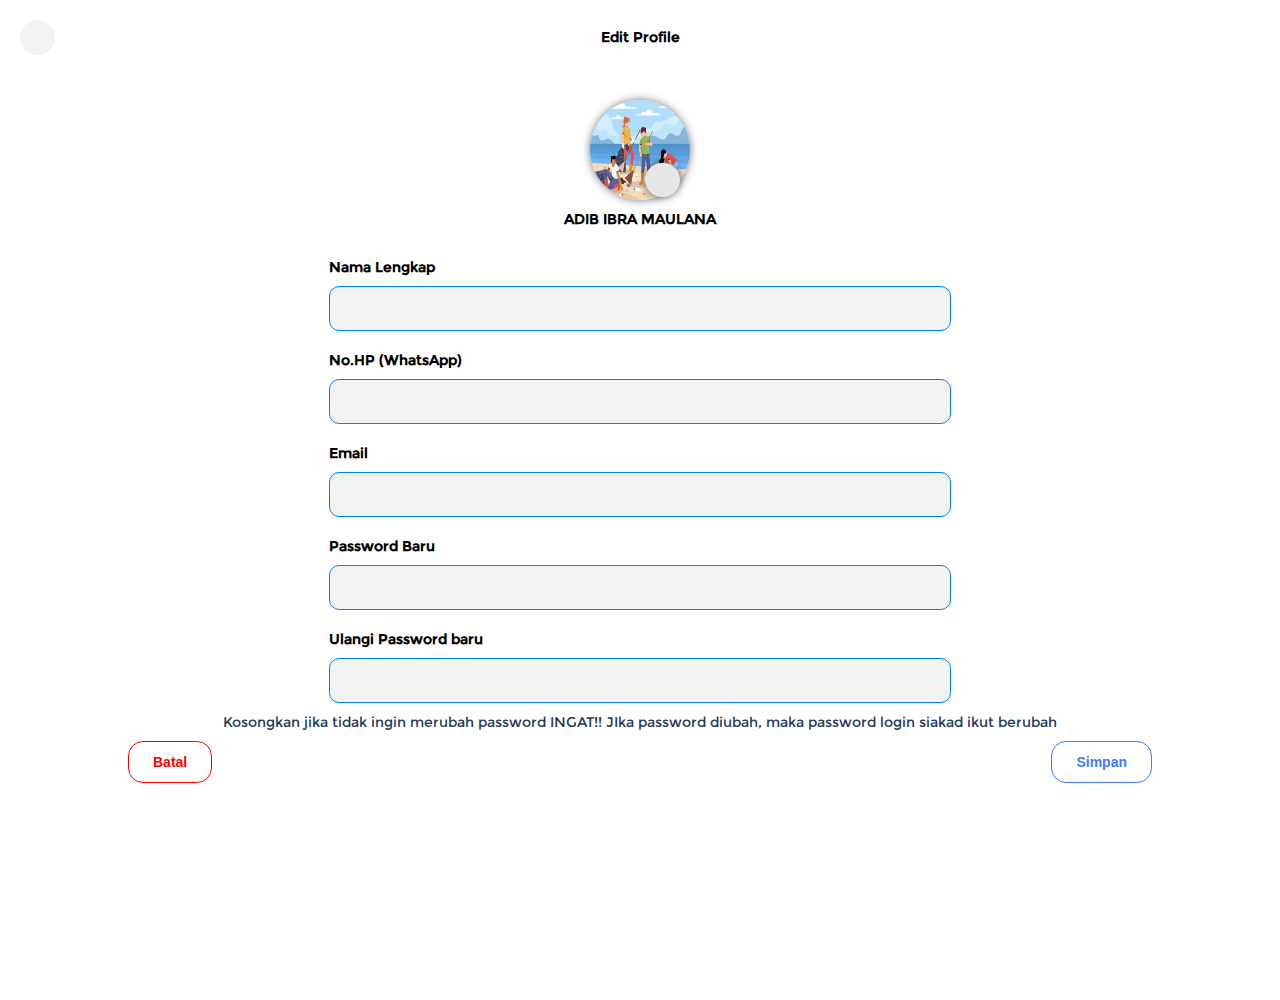
==== view/Profile/edit-profile.html @ dd942083 "done" ====
<!DOCTYPE html>
<html lang="en">
  <head>
    <meta charset="UTF-8" />
    <meta name="viewport" content="width=device-width, initial-scale=1.0" />
    <link rel="stylesheet" href="../../css/reset.css" />
    <link rel="stylesheet" href="../../css/edit-profile.css" />

    <!-- Icon -->
    <link
      rel="stylesheet"
      href="https://cdnjs.cloudflare.com/ajax/libs/font-awesome/6.4.0/css/all.min.css"
      integrity="sha512-iecdLmaskl7CVkqkXNQ/ZH/XLlvWZOJyj7Yy7tcenmpD1ypASozpmT/E0iPtmFIB46ZmdtAc9eNBvH0H/ZpiBw=="
      crossorigin="anonymous"
      referrerpolicy="no-referrer" />

    <title>Edit Profile</title>
  </head>
  <body>
    <!-- Loader -->
    <div id="loader">
      <div class="loader">
        <span class="loader-page"></span>
      </div>
    </div>

    <div class="container">
      <!-- Header -->
      <div class="header-nav">
        <div class="icon">
          <a href="./index.html">
            <i class="fa-solid fa-arrow-left fa-xl" style="color: #000"></i>
          </a>
        </div>
        <div class="title">
          <p>Edit Profile</p>
        </div>
      </div>

      <!-- Isi -->
      <div class="isi">
        <div class="upload" id="upload">
          <input type="file" name="photo" id="input" accept="image/*"/>
          <label for="input" id="icon">
            <div class="satu">
              <img src="../../img/ujian-image.png" alt="Profile" id="gambar" />
            </div>
            <div class="dua">
              <i class="fa-solid fa-camera fa-xl"></i>
            </div>
          </label>
        </div>
        <div class="nama">
          <p>ADIB IBRA MAULANA</p>
        </div>
        <form action="">
          <div class="form">
            <div>
              <p class="label">Nama Lengkap</p>
              <input type="text" name="" id="" />
            </div>
            <div>
              <p class="label">No.HP (WhatsApp)</p>
              <input type="text" name="" id="" />
            </div>
            <div>
              <p class="label">Email</p>
              <input type="email" name="" id="" />
            </div>
            <div>
              <p class="label">Password Baru</p>
              <input type="password" name="" id="" />
            </div>
            <div>
              <p class="label">Ulangi Password baru</p>
              <input type="password" name="" id="" />
            </div>
            <div class="warning">
              <p>Kosongkan jika tidak ingin merubah password INGAT!! JIka password diubah, maka password login siakad ikut berubah</p>
            </div>
          </div>
          <div class="button">
            <input type="submit" name="" id="" value="Batal" />
            <input type="submit" name="" id="" value="Simpan" />
          </div>
        </form>
      </div>
    </div>

    <script src="../../script/script.js"></script>
    <script>
      const upload = document.getElementById("upload");
      const gambar = document.getElementById("gambar");
      const input = document.getElementById("input");
      const icon = document.getElementById("icon");

      input.addEventListener("change", function () {
        const chooseFile = this.files[0];

        if (chooseFile) {
          const read = new FileReader();

          read.addEventListener("load", function () {
            gambar.setAttribute("src", read.result);
          });

          read.readAsDataURL(chooseFile);
        }
      });
    </script>
  </body>
</html>
---- css/edit-profile.css ----
body {
  height: 100vh;
  width: 100%;
}

.container {
  width: 100%;
  height: 100%;
  box-sizing: border-box;
  background-color: #fff;
}

/* Header */
.header-nav {
  position: fixed;
  background-color: #FFF;
  display: flex;
  width: 100%;
  align-items: center;
  font-weight: bold;
  color: #000;
  font-size: 14px;
  box-sizing: border-box;
  top: 0;
  z-index: 2;

}

.header-nav .title {
  width: 100%;
  margin: auto;
  padding: 30px 0 30px 0;
  display: flex;
}

.header-nav .icon {
  display: flex;
  justify-content: center;
  position: fixed;
  z-index: 1;
  left: 20px;
  top: 20px;

}

.header-nav p {
  margin: auto;
}

.header-nav a {
  text-decoration: none;
}

.header-nav a i {
  display: flex;
  align-items: center;
  justify-content: center;
  border-radius: 99px;
  width: 35px;
  height: 35px;
  padding: 8px;
  background-color: #f2f2f2;
  text-decoration: none;
  color: inherit;
  box-sizing: border-box;
}

/* Akhri Header */


/* Isi */
.isi {
  width: 100%;
  height: max-content;
  margin: 100px auto auto auto;
  background-color: #ffff;
}

.isi .upload {
  display: flex;
  justify-content: center;
  align-items: center;
}

.isi .upload img {
  border-radius: 99px;
  width: 100px;
  height: 100px;
  box-shadow: 0px 0px 8px 0px rgba(0, 0, 0, 0.55);
}

.isi .upload input[type="file"] {
  display: none;
}

.isi .upload label {
  height: 100px;
  cursor: pointer;
}

.isi .upload label .dua {
  box-shadow: 0px 0px 8px 0px rgba(0, 0, 0, 0.55);
  background-color: #e6e6e6;
  width: 25px;
  height: 20px;
  display: flex;
  align-items: center;
  padding: 7px 5px;
  border-radius: 99px;
  transform: translate(55px, -40px);
}

.isi .nama {
  display: flex;
  justify-content: center;
  color: #000;
  text-align: center;
  font-size: 14px;
  font-weight: 600;
  line-height: normal;
  margin: 10px 0 10px 0;
}

.isi .form .label {
  color: #000;
  font-size: 14px;
  font-weight: 600;
  line-height: normal;
  margin: 20px 0 10px 0;
}

.isi .form {
  display: flex;
  justify-content: center;
  align-items: center;
  flex-direction: column;
}

.isi .form input {
  display: flex;
  width: 300px;
  padding: 14px 10px;
  align-items: center;
  gap: 10px;
  border-radius: 10px;
  border: 1px solid rgba(0, 127, 255, 1);
  background: #F2F2F2;
}

.isi .form .warning {
  color: #26395A;
  font-size: 10px;
  font-weight: 400;
  line-height: normal;
  width: 85%;
  margin: 10px;
  display: flex;
  justify-content: center;
}

.isi .button {
  display: flex;
  justify-content: space-between;
  align-items: center;
  width: 85%;
  margin: auto;
}

.isi .button [type=submit]:first-child {

  display: inline-flex;
  padding: 12px 24px;
  justify-content: center;
  align-items: center;
  border-radius: 15px;
  border: 1px solid #f00;
  background: linear-gradient(0deg, #FFF 0%, #FFF 100%), #EBF2FF;
  color: #f00;
  font-size: 14px;
  font-style: normal;
  font-weight: 600;
  line-height: normal;
}

.isi .button [type=submit]:last-child {

  display: inline-flex;
  padding: 12px 24px;
  justify-content: center;
  align-items: center;
  border-radius: 15px;
  border: 1px solid #407BFF;
  background: linear-gradient(0deg, #FFF 0%, #FFF 100%), #EBF2FF;
  color: #407BFF;
  font-size: 14px;
  font-style: normal;
  font-weight: 600;
  line-height: normal;
}

@media(min-width:768px) {
  .isi .form input {
    width: 600px;
    padding: 14px 10px;
  }

  .isi .button {
    width: 80%;
  }

  .isi .form .warning {
    font-size: 14px;
  }
}
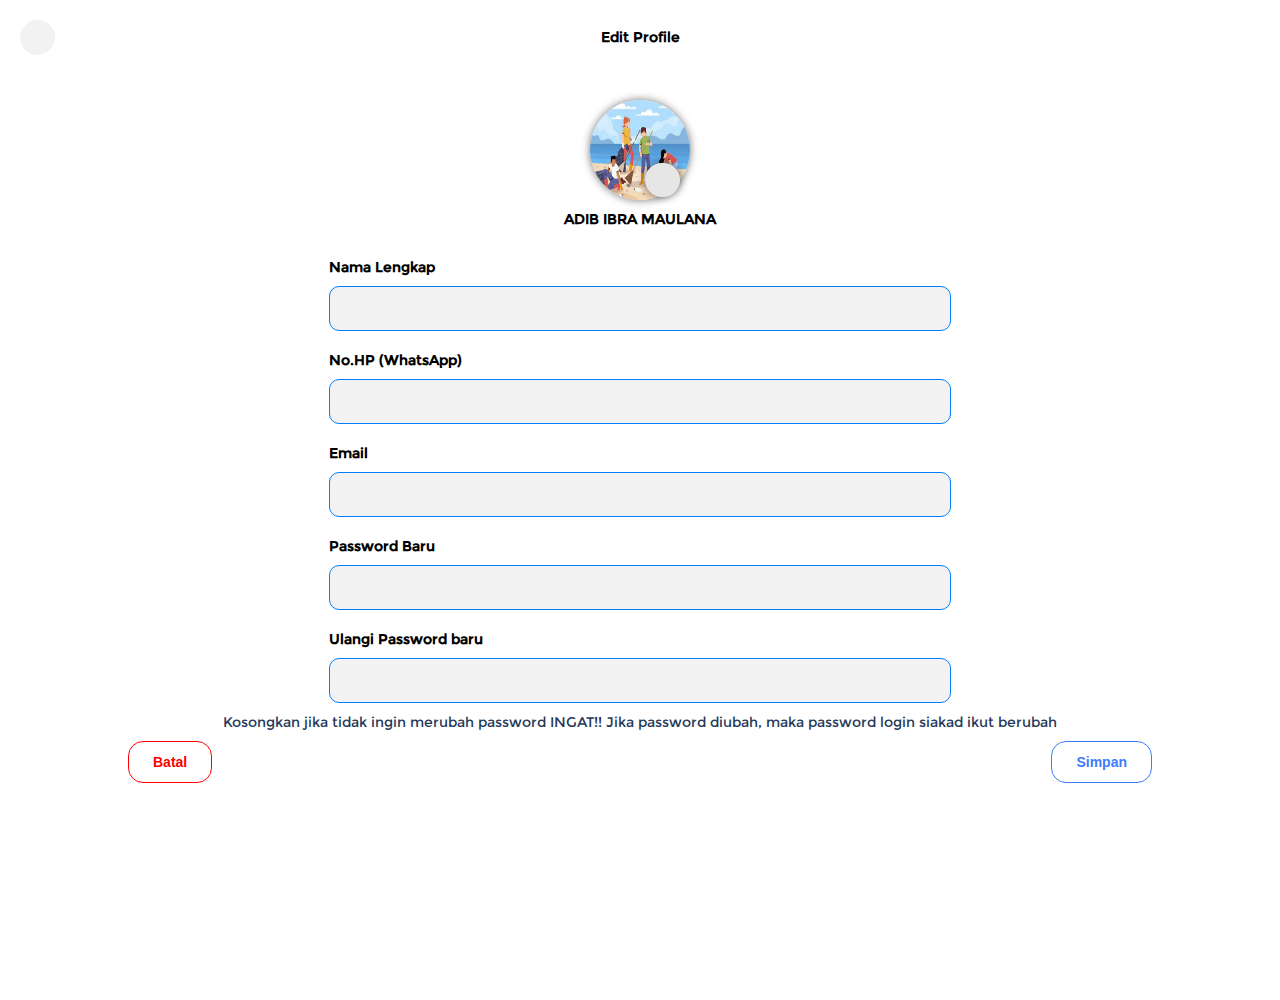
==== commit 72058b5a: "yh" ====
--- a/view/Profile/edit-profile.html
+++ b/view/Profile/edit-profile.html
@@ -76,12 +76,14 @@
               <input type="password" name="" id="" />
             </div>
             <div class="warning">
-              <p>Kosongkan jika tidak ingin merubah password INGAT!! JIka password diubah, maka password login siakad ikut berubah</p>
+              <p>Kosongkan jika tidak ingin merubah password INGAT!! Jika password diubah, maka password login siakad ikut berubah</p>
             </div>
           </div>
           <div class="button">
             <input type="submit" name="" id="" value="Batal" />
-            <input type="submit" name="" id="" value="Simpan" />
+           <a href="../Profile/index.html">
+             <input type="submit" name="" id="" value="Simpan" />
+           </a>
           </div>
         </form>
       </div>
